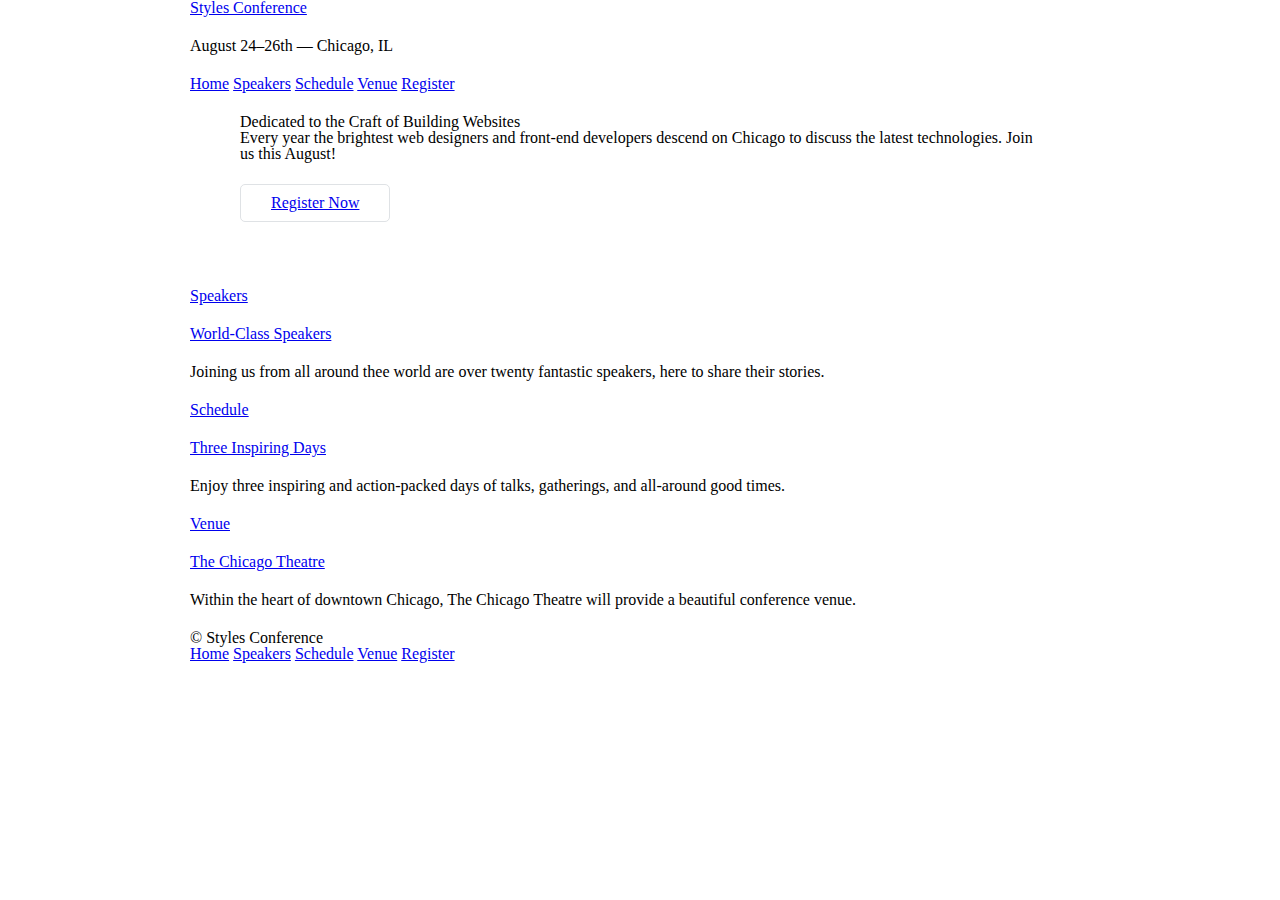
==== foundations/shayhowe_web_development/index.html @ 4efa08f9 "FEAT: complete section 4 of HTML/CSS course" ====
<!DOCTYPE html>
<html lang="en">

    <head>
        <meta charset="UTF-8">
        <title>Styles Conference</title>
        <link rel="stylesheet" href="assets/stylesheets/main.css"/>
    </head>

    <body>

        <!-- Header -->

        <header class="container">
            <h1>
                <a href="index.html">Styles Conference</a>
            </h1>

            <h3>August 24&ndash;26th &mdash; Chicago, IL</h3>

            <nav>
                <a href="index.html">Home</a>
                <a href="speakers.html">Speakers</a>
                <a href="schedule.html">Schedule</a>
                <a href="venue.html">Venue</a>
                <a href="register.html">Register</a>
            </nav>

        </header>

        <!-- Hero -->

        <section class="hero container">

            <h2>Dedicated to the Craft of Building Websites</h2>

            <p>Every year the brightest web designers and front-end developers
                descend on Chicago to discuss the latest technologies.  Join us
                this August!</p>

            <a class="btn btn-alt" href="register.html">Register Now</a>

        </section>

        <!-- Teasers -->

        <section class="container">

            <section>
                <a href="speakers.html">
                    <h5>Speakers</h5>
                    <h3>World-Class Speakers</h3>
                </a>
                <p>Joining us from all around thee world are over twenty fantastic
                    speakers, here to share their stories.</p>
            </section>

            <section>
                <a href="schedule.html">
                    <h5>Schedule</h5>
                    <h3>Three Inspiring Days</h3>
                </a>
                <p>Enjoy three inspiring and action-packed days of talks,
                    gatherings, and all-around good times.</p>
            </section>

            <section>
                <a href="venue.html">
                    <h5>Venue</h5>
                    <h3>The Chicago Theatre</h3>
                </a>
                <p>Within the heart of downtown Chicago, The Chicago Theatre will
                    provide a beautiful conference venue.</p>
            </section>

        </section>

        <!-- Footer -->

        <footer class="container">

            <small>&copy; Styles Conference</small>

            <nav>
                <a href="index.html">Home</a>
                <a href="speakers.html">Speakers</a>
                <a href="schedule.html">Schedule</a>
                <a href="venue.html">Venue</a>
                <a href="register.html">Register</a>
            </nav>

        </footer>

    </body>
</html>
---- foundations/shayhowe_web_development/assets/stylesheets/main.css ----
/* http://meyerweb.com/eric/tools/css/reset/
   v2.0 | 20110126
   License: none (public domain)
*/

html, body, div, span, applet, object, iframe,
h1, h2, h3, h4, h5, h6, p, blockquote, pre,
a, abbr, acronym, address, big, cite, code,
del, dfn, em, img, ins, kbd, q, s, samp,
small, strike, strong, sub, sup, tt, var,
b, u, i, center,
dl, dt, dd, ol, ul, li,
fieldset, form, label, legend,
table, caption, tbody, tfoot, thead, tr, th, td,
article, aside, canvas, details, embed,
figure, figcaption, footer, header, hgroup,
menu, nav, output, ruby, section, summary,
time, mark, audio, video {
	margin: 0;
	padding: 0;
	border: 0;
	font-size: 100%;
	font: inherit;
	vertical-align: baseline;
}
/* HTML5 display-role reset for older browsers */
article, aside, details, figcaption, figure,
footer, header, hgroup, menu, nav, section {
	display: block;
}
body {
	line-height: 1;
}
ol, ul {
	list-style: none;
}
blockquote, q {
	quotes: none;
}
blockquote:before, blockquote:after,
q:before, q:after {
	content: '';
	content: none;
}
table {
	border-collapse: collapse;
	border-spacing: 0;
}

/*
    =========================
    Grid
    =========================
*/
*,
*:before,
*:after {
    -webkit-box-sizing: border-box;
    -moz-box-sizing: border-box;
    box-sizing: border-box;
}

/*
    =========================
    Typography
    =========================
*/

h1, h3, h4, h5, p {
    margin-bottom: 22px;
}

.container {
    margin: 0 auto;
    padding-left: 30px;
    padding-right: 30px;
    width: 960px;
}

/*
    =========================
    Buttons
    =========================
*/

.btn {
    border-radius: 5px;
    display: inline-block;
    margin: 0;
}

.btn-alt {
    border: 1px solid #dfe2e5;
    padding: 10px 30px;
}

/*
    =========================
    Home
    =========================
*/

.hero {
    padding: 22px 80px 66px 80px;
}
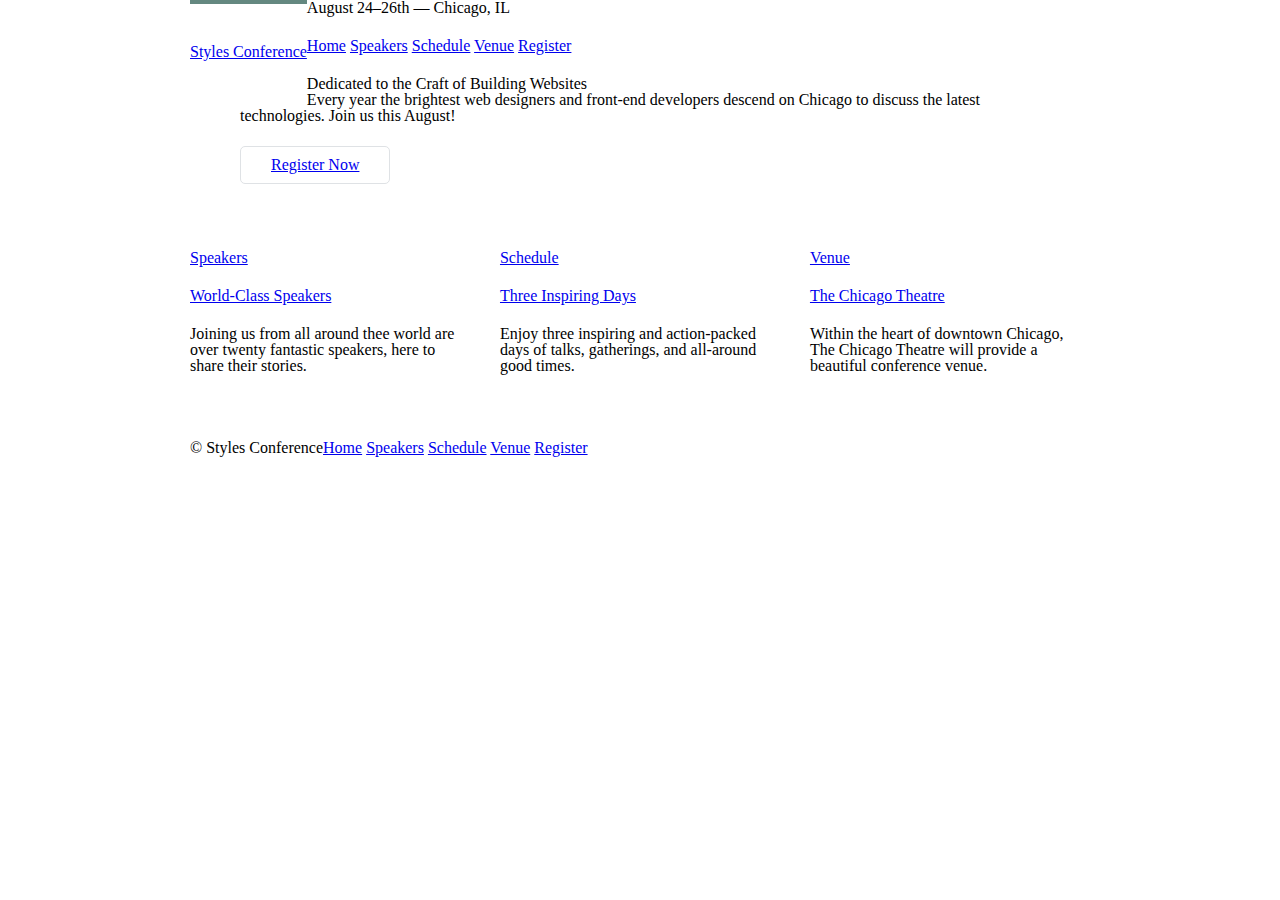
==== commit 31695f9b: "FEAT: add 3 column spacing to web page" ====
--- a/foundations/shayhowe_web_development/index.html
+++ b/foundations/shayhowe_web_development/index.html
@@ -12,7 +12,7 @@
         <!-- Header -->
 
         <header class="container">
-            <h1>
+            <h1 class="logo">
                 <a href="index.html">Styles Conference</a>
             </h1>
 
@@ -44,27 +44,33 @@
 
         <!-- Teasers -->
 
-        <section class="container">
+        <section class="grid">
 
-            <section>
+            <!-- Speakers -->
+
+            <section class="col-1-3">
                 <a href="speakers.html">
                     <h5>Speakers</h5>
                     <h3>World-Class Speakers</h3>
                 </a>
                 <p>Joining us from all around thee world are over twenty fantastic
                     speakers, here to share their stories.</p>
-            </section>
+            </section><!--
 
-            <section>
+            Schedule
+
+            --><section class="col-1-3">
                 <a href="schedule.html">
                     <h5>Schedule</h5>
                     <h3>Three Inspiring Days</h3>
                 </a>
                 <p>Enjoy three inspiring and action-packed days of talks,
                     gatherings, and all-around good times.</p>
-            </section>
+            </section><!--
 
-            <section>
+            Venue
+
+            --><section class="col-1-3">
                 <a href="venue.html">
                     <h5>Venue</h5>
                     <h3>The Chicago Theatre</h3>
@@ -77,7 +83,7 @@
 
         <!-- Footer -->
 
-        <footer class="container">
+        <footer class="primary-footer container group">
 
             <small>&copy; Styles Conference</small>
 
--- a/foundations/shayhowe_web_development/assets/stylesheets/main.css
+++ b/foundations/shayhowe_web_development/assets/stylesheets/main.css
@@ -48,9 +48,9 @@
 }
 
 /*
-    =========================
-    Grid
-    =========================
+=========================
+Grid
+=========================
 */
 *,
 *:before,
@@ -61,26 +61,103 @@
 }
 
 /*
-    =========================
-    Typography
-    =========================
+=========================
+Clearfix
+=========================
+*/
+
+.group:before,
+.group:after {
+    content: "";
+    display: table;
+}
+
+.group:after {
+    clear: both;
+}
+
+.group {
+    clear: both;
+    *zoom: 1;
+}
+
+/*
+=========================
+Typography
+=========================
 */
 
 h1, h3, h4, h5, p {
     margin-bottom: 22px;
 }
 
+.container,
+.grid {
+    margin: 0 auto;
+    width: 960px;
+}
 .container {
-    margin: 0 auto;
     padding-left: 30px;
     padding-right: 30px;
-    width: 960px;
 }
 
 /*
-    =========================
-    Buttons
-    =========================
+=========================
+Columns
+=========================
+*/
+
+.col-1-3 {
+    width: 33.33%
+}
+
+.col-2-3 {
+    width:66.66%;
+}
+
+.col-1-3,
+.col-2-3 {
+    display: inline-block;
+    vertical-align: top;
+}
+
+.grid,
+.col-1-3,
+.col-2-3 {
+    padding-left: 15px;
+    padding-right: 15px;
+}
+
+/*
+=========================
+Primary Header
+=========================
+*/
+
+.logo {
+    border-top: 4px solid #648880;
+    padding: 40px 0 22px 0;
+    float: left;
+}
+
+/*
+=========================
+Primary Footer
+=========================
+*/
+.primary-footer small {
+    float: left;
+}
+
+.primary-footer {
+    padding-bottom: 44px;
+    padding-top: 44px;
+}
+
+/*
+=========================
+Buttons
+=========================
 */
 
 .btn {
@@ -95,11 +172,13 @@
 }
 
 /*
-    =========================
-    Home
-    =========================
+=========================
+Home
+=========================
 */
 
 .hero {
     padding: 22px 80px 66px 80px;
-}+}
+
+
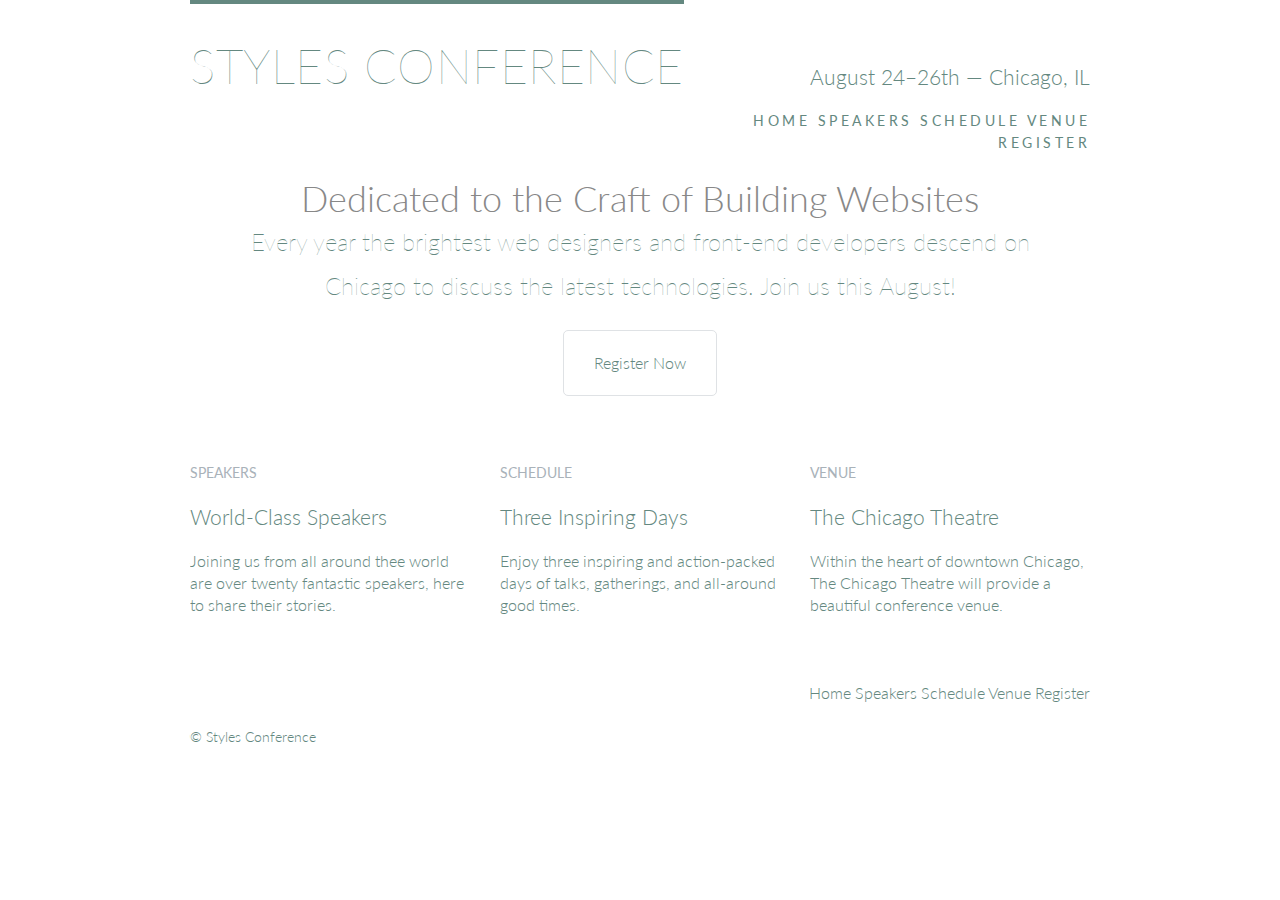
==== commit 636e8a5d: "FEAT: add web page typography" ====
--- a/foundations/shayhowe_web_development/index.html
+++ b/foundations/shayhowe_web_development/index.html
@@ -5,20 +5,23 @@
         <meta charset="UTF-8">
         <title>Styles Conference</title>
         <link rel="stylesheet" href="assets/stylesheets/main.css"/>
+        <link rel="stylesheet"
+              href="https://fonts.googleapis.com/css?family=Lato:100,300,400">
     </head>
 
     <body>
 
         <!-- Header -->
 
-        <header class="container">
+        <header class="container group">
+
             <h1 class="logo">
                 <a href="index.html">Styles Conference</a>
             </h1>
 
-            <h3>August 24&ndash;26th &mdash; Chicago, IL</h3>
+            <h3 class="tagline">August 24&ndash;26th &mdash; Chicago, IL</h3>
 
-            <nav>
+            <nav class="nav primary-nav">
                 <a href="index.html">Home</a>
                 <a href="speakers.html">Speakers</a>
                 <a href="schedule.html">Schedule</a>
@@ -48,7 +51,7 @@
 
             <!-- Speakers -->
 
-            <section class="col-1-3">
+            <section class="teaser col-1-3">
                 <a href="speakers.html">
                     <h5>Speakers</h5>
                     <h3>World-Class Speakers</h3>
@@ -87,7 +90,7 @@
 
             <small>&copy; Styles Conference</small>
 
-            <nav>
+            <nav class="nav">
                 <a href="index.html">Home</a>
                 <a href="speakers.html">Speakers</a>
                 <a href="schedule.html">Schedule</a>
--- a/foundations/shayhowe_web_development/assets/stylesheets/main.css
+++ b/foundations/shayhowe_web_development/assets/stylesheets/main.css
@@ -49,6 +49,17 @@
 
 /*
 =========================
+Custom Styles
+=========================
+*/
+
+body {
+    color: #888;
+    font: 300 16px/22px "Lato", "Open Sans", "helvetica Neue", Arial;
+}
+
+/*
+=========================
 Grid
 =========================
 */
@@ -89,6 +100,40 @@
 
 h1, h3, h4, h5, p {
     margin-bottom: 22px;
+    color: #648880;
+}
+
+h1 {
+    font-size: 36px;
+    line-height: 44px;
+}
+
+h2 {
+    font-size: 24px;
+    line-height: 44px;
+}
+
+h3 {
+    font-size: 21px;
+}
+
+h4 {
+    font-size: 18px;
+}
+
+h5 {
+    color: #a9b2b9;
+    font-size: 14px;
+    font-weight: 400;
+    text-transform: uppercase;
+}
+
+strong {
+    font-weight: 400;
+}
+
+cite, em {
+    font-style: italic;
 }
 
 .container,
@@ -99,6 +144,23 @@
 .container {
     padding-left: 30px;
     padding-right: 30px;
+}
+
+/*
+=========================
+Buttons
+=========================
+*/
+
+.btn {
+    border-radius: 5px;
+    display: inline-block;
+    margin: 0;
+}
+
+.btn-alt {
+    border: 1px solid #dfe2e5;
+    padding: 10px 30px;
 }
 
 /*
@@ -130,23 +192,91 @@
 
 /*
 =========================
+Home
+=========================
+*/
+
+.hero {
+    line-height: 44px;
+    padding: 22px 80px 66px 80px;
+    text-align: center;
+}
+
+.hero h2 {
+    font-size: 36px;
+}
+
+.hero p{
+    font-size: 24px;
+    font-weight: 100;
+}
+
+.teaser a:hover h3 {
+    color: #a9b2b9;
+}
+/*
+
+=========================
+Links
+=========================
+*/
+
+a:hover {
+    color: #a9b2b9;
+}
+
+a {
+    color: #648880;
+    text-decoration: none;
+}
+
+p a {
+    border-bottom: 1px solid #dfe2e5;
+}
+
+/*
+=========================
+Navigation
+=========================
+*/
+
+.nav {
+    text-align: right;
+}
+
+/*
+=========================
 Primary Header
 =========================
 */
 
 .logo {
     border-top: 4px solid #648880;
+    float: left;
+    font-size: 48px;
+    font-weight: 100;
+    letter-spacing: 0.5px;
+    line-height: 44px;
     padding: 40px 0 22px 0;
+    text-transform: uppercase;
+}
+
+.tagline {
+    margin: 66px 0 22px 0;
+    text-align: right;
+}
+
+/*
+=========================
+Primary Footer
+=========================
+*/
+.primary-footer small {
+    color: #648880;
     float: left;
-}
-
-/*
-=========================
-Primary Footer
-=========================
-*/
-.primary-footer small {
-    float: left;
+    font-size: 14px;
+    padding-bottom: 44px;
+    padding-top: 44px;
 }
 
 .primary-footer {
@@ -156,29 +286,12 @@
 
 /*
 =========================
-Buttons
-=========================
-*/
-
-.btn {
-    border-radius: 5px;
-    display: inline-block;
-    margin: 0;
-}
-
-.btn-alt {
-    border: 1px solid #dfe2e5;
-    padding: 10px 30px;
-}
-
-/*
-=========================
-Home
-=========================
-*/
-
-.hero {
-    padding: 22px 80px 66px 80px;
-}
-
-
+Primary Navigation
+=========================
+*/
+.primary-nav {
+    font-size: 14px;
+    font-weight: 400;
+    letter-spacing: .25em;
+    text-transform: uppercase;
+}
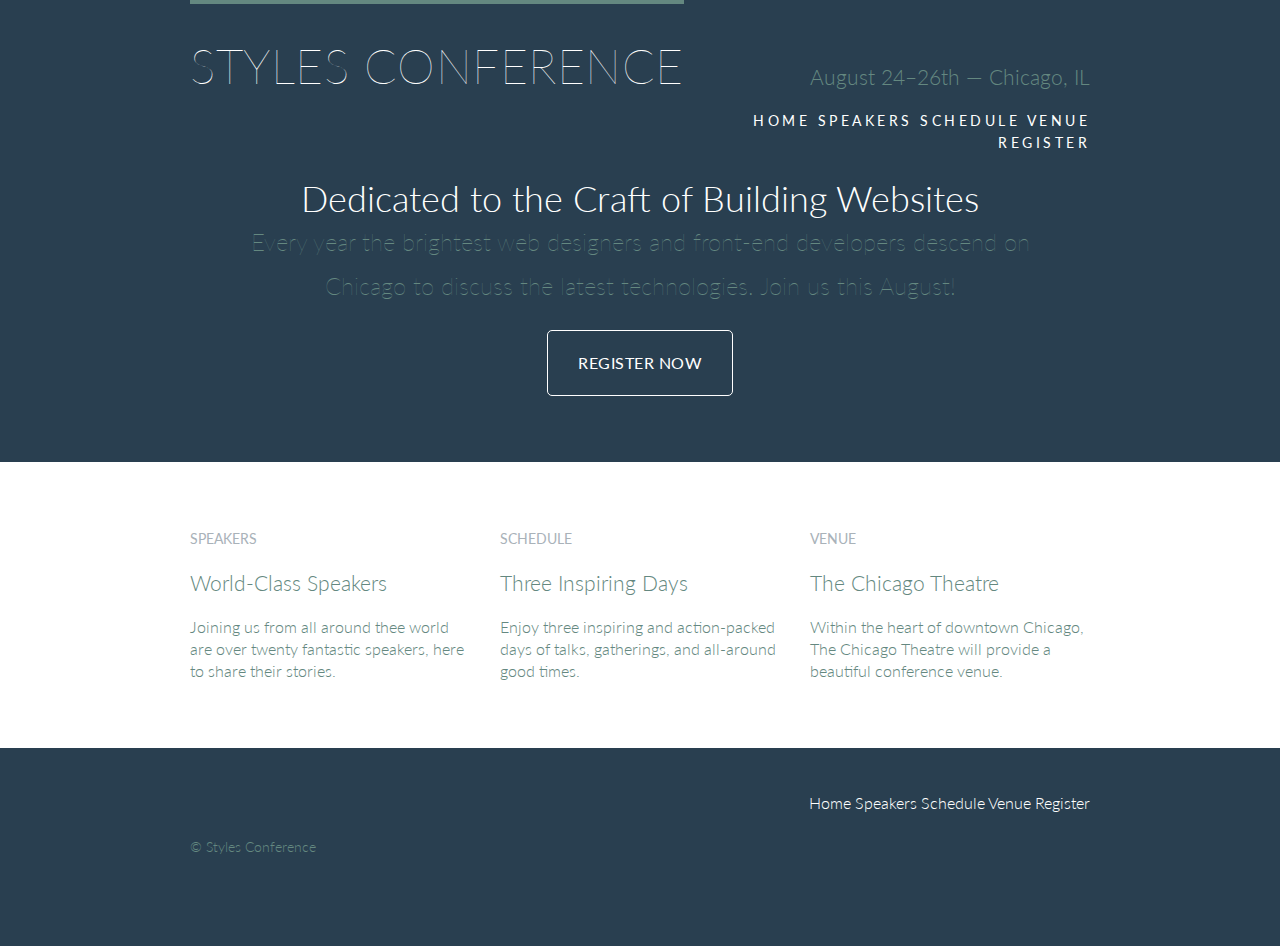
==== commit 68252ee4: "FEAT: add row styling" ====
--- a/foundations/shayhowe_web_development/index.html
+++ b/foundations/shayhowe_web_development/index.html
@@ -13,7 +13,7 @@
 
         <!-- Header -->
 
-        <header class="container group">
+        <header class="primary-header container group">
 
             <h1 class="logo">
                 <a href="index.html">Styles Conference</a>
@@ -47,41 +47,49 @@
 
         <!-- Teasers -->
 
-        <section class="grid">
+        <section class="row">
+            <div class="grid">
 
-            <!-- Speakers -->
+                <!-- Speakers -->
 
-            <section class="teaser col-1-3">
-                <a href="speakers.html">
-                    <h5>Speakers</h5>
-                    <h3>World-Class Speakers</h3>
-                </a>
-                <p>Joining us from all around thee world are over twenty fantastic
-                    speakers, here to share their stories.</p>
-            </section><!--
+                <section class="teaser col-1-3">
+                    <a href="speakers.html">
+                        <h5>Speakers</h5>
+                        <h3>World-Class Speakers</h3>
+                    </a>
+                    <p>
+                        Joining us from all around thee world are over twenty
+                        fantastic speakers, here to share their stories.
+                    </p>
+                </section><!--
 
-            Schedule
+                Schedule
 
-            --><section class="col-1-3">
-                <a href="schedule.html">
-                    <h5>Schedule</h5>
-                    <h3>Three Inspiring Days</h3>
-                </a>
-                <p>Enjoy three inspiring and action-packed days of talks,
-                    gatherings, and all-around good times.</p>
-            </section><!--
+                --><section class="teaser col-1-3">
+                    <a href="schedule.html">
+                        <h5>Schedule</h5>
+                        <h3>Three Inspiring Days</h3>
+                    </a>
+                    <p>
+                        Enjoy three inspiring and action-packed days of talks,
+                        gatherings, and all-around good times.
+                    </p>
+                </section><!--
 
-            Venue
+                Venue
 
-            --><section class="col-1-3">
-                <a href="venue.html">
-                    <h5>Venue</h5>
-                    <h3>The Chicago Theatre</h3>
-                </a>
-                <p>Within the heart of downtown Chicago, The Chicago Theatre will
-                    provide a beautiful conference venue.</p>
-            </section>
+                --><section class="teaser col-1-3">
+                    <a href="venue.html">
+                        <h5>Venue</h5>
+                        <h3>The Chicago Theatre</h3>
+                    </a>
+                    <p>
+                        Within the heart of downtown Chicago, The Chicago
+                        Theatre will provide a beautiful conference venue.
+                    </p>
+                </section>
 
+            </div>
         </section>
 
         <!-- Footer -->
--- a/foundations/shayhowe_web_development/assets/stylesheets/main.css
+++ b/foundations/shayhowe_web_development/assets/stylesheets/main.css
@@ -54,6 +54,7 @@
 */
 
 body {
+    background: #293f50;
     color: #888;
     font: 300 16px/22px "Lato", "Open Sans", "helvetica Neue", Arial;
 }
@@ -94,6 +95,18 @@
 
 /*
 =========================
+Rows
+=========================
+*/
+
+.row {
+    background: #fff;
+    min-width: 960px;
+    padding: 66px 0 44px 0;
+}
+
+/*
+=========================
 Typography
 =========================
 */
@@ -154,13 +167,23 @@
 
 .btn {
     border-radius: 5px;
+    color: #fff;
+    cursor: pointer;
     display: inline-block;
+    font-weight: 400;
+    letter-spacing: 0.5px;
     margin: 0;
+    text-transform: uppercase;
 }
 
 .btn-alt {
-    border: 1px solid #dfe2e5;
+    border: 1px solid #fff;
     padding: 10px 30px;
+}
+
+.btn-alt:hover {
+    background: #fff;
+    color: #648880;
 }
 
 /*
@@ -197,6 +220,7 @@
 */
 
 .hero {
+    color: #fff;
     line-height: 44px;
     padding: 22px 80px 66px 80px;
     text-align: center;
@@ -246,7 +270,7 @@
 
 /*
 =========================
-Primary Header
+Primary Header Footer
 =========================
 */
 
@@ -266,11 +290,6 @@
     text-align: right;
 }
 
-/*
-=========================
-Primary Footer
-=========================
-*/
 .primary-footer small {
     color: #648880;
     float: left;
@@ -282,6 +301,16 @@
 .primary-footer {
     padding-bottom: 44px;
     padding-top: 44px;
+}
+
+.primary-header a,
+.primary-footer a {
+    color: #fff;
+}
+
+.primary-header a:hover,
+.primary-footer a:hover {
+    color: #648880;
 }
 
 /*
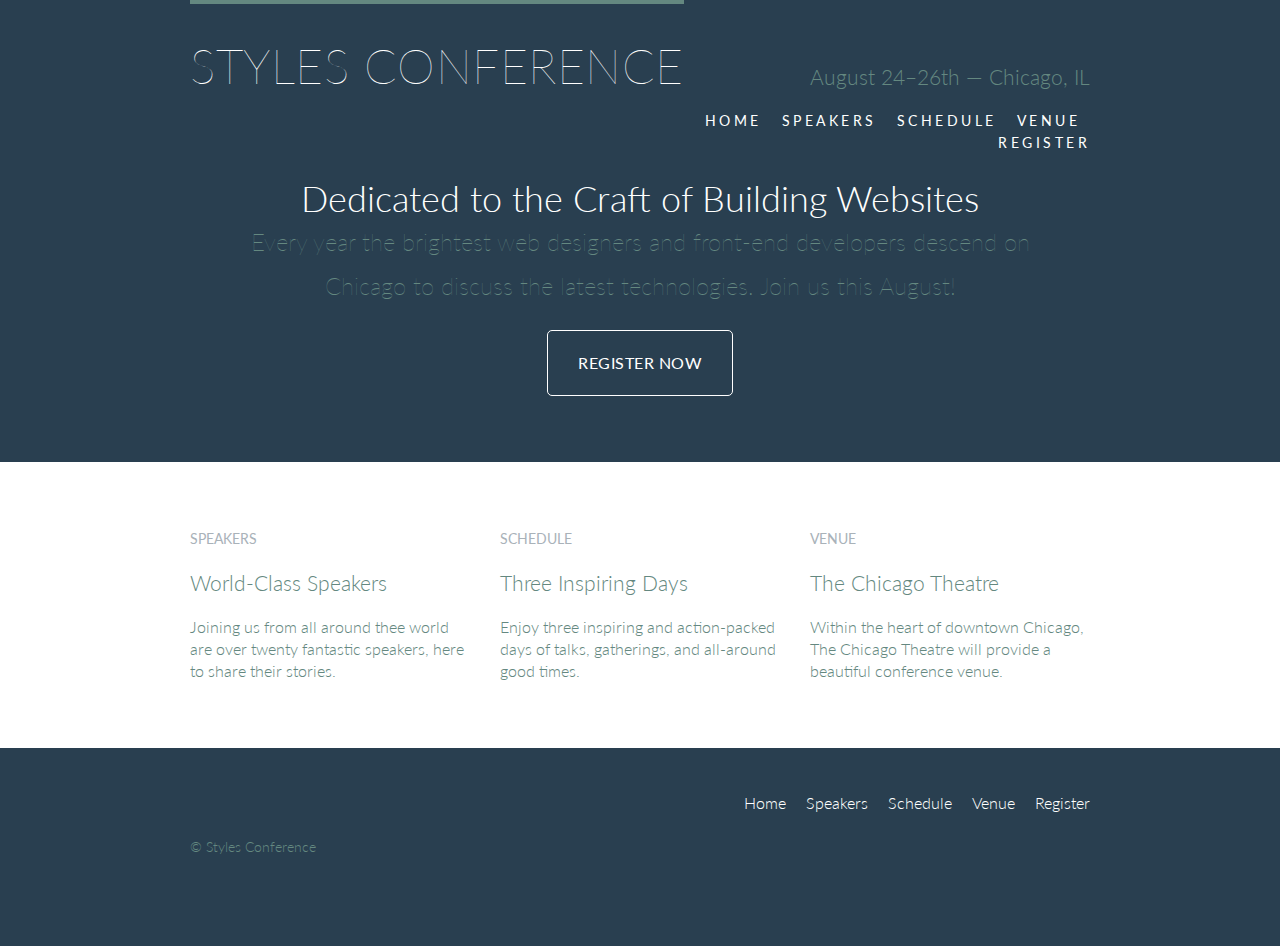
==== commit ce39536d: "FEAT: add lists to pages" ====
--- a/foundations/shayhowe_web_development/index.html
+++ b/foundations/shayhowe_web_development/index.html
@@ -22,11 +22,13 @@
             <h3 class="tagline">August 24&ndash;26th &mdash; Chicago, IL</h3>
 
             <nav class="nav primary-nav">
-                <a href="index.html">Home</a>
-                <a href="speakers.html">Speakers</a>
-                <a href="schedule.html">Schedule</a>
-                <a href="venue.html">Venue</a>
-                <a href="register.html">Register</a>
+                <ul>
+                    <li><a href="index.html">Home</a></li><!--
+                    --><li><a href="speakers.html">Speakers</a></li><!--
+                    --><li><a href="schedule.html">Schedule</a></li><!--
+                    --><li><a href="venue.html">Venue</a></li><!--
+                    --><li><a href="register.html">Register</a></li>
+                </ul>
             </nav>
 
         </header>
@@ -99,11 +101,13 @@
             <small>&copy; Styles Conference</small>
 
             <nav class="nav">
-                <a href="index.html">Home</a>
-                <a href="speakers.html">Speakers</a>
-                <a href="schedule.html">Schedule</a>
-                <a href="venue.html">Venue</a>
-                <a href="register.html">Register</a>
+                <ul>
+                    <li><a href="index.html">Home</a></li><!--
+                    --><li><a href="speakers.html">Speakers</a></li><!--
+                    --><li><a href="schedule.html">Schedule</a></li><!--
+                    --><li><a href="venue.html">Venue</a></li><!--
+                    --><li><a href="register.html">Register</a></li>
+                </ul>
             </nav>
 
         </footer>
--- a/foundations/shayhowe_web_development/assets/stylesheets/main.css
+++ b/foundations/shayhowe_web_development/assets/stylesheets/main.css
@@ -99,10 +99,22 @@
 =========================
 */
 
+.row,
+.row-alt {
+    min-width: 960px;
+}
+
 .row {
     background: #fff;
-    min-width: 960px;
     padding: 66px 0 44px 0;
+}
+
+.row-alt {
+    background: #cbe2c1;
+    background: -webkit-linear-gradient(to right, #a1d3b0, #f6f1d3);
+    background:    -moz-linear-gradient(to right, #a1d3b0, #f6f1d3);
+    background:         linear-gradient(to right, #a1d3b0, #f6f1d3);
+    padding: 44px 0 22px 0;
 }
 
 /*
@@ -157,6 +169,21 @@
 .container {
     padding-left: 30px;
     padding-right: 30px;
+}
+
+/*
+=========================
+Leads
+=========================
+*/
+
+.lead {
+    text-align: center;
+}
+
+.lead p {
+    font-size: 21px;
+    line-height: 33px;
 }
 
 /*
@@ -264,8 +291,25 @@
 =========================
 */
 
+.primary-nav {
+    font-size: 14px;
+    font-weight: 400;
+    letter-spacing: .25em;
+    text-transform: uppercase;
+}
+
 .nav {
     text-align: right;
+}
+
+.nav li {
+    display: inline-block;
+    margin: 0 10px;
+    vertical-align: top;
+}
+
+.nav li:last-child {
+    margin-right: 0;
 }
 
 /*
@@ -315,12 +359,18 @@
 
 /*
 =========================
-Primary Navigation
-=========================
-*/
-.primary-nav {
-    font-size: 14px;
-    font-weight: 400;
-    letter-spacing: .25em;
-    text-transform: uppercase;
-}
+Speakers
+=========================
+*/
+
+.speaker-info {
+    border: 1px solid #dfe2e5;
+    border-radius: 5px;
+    margin-top: 88px;
+    padding: 22px 0;
+    text-align: center;
+}
+
+.speaker {
+    margin-bottom: 44px;
+}
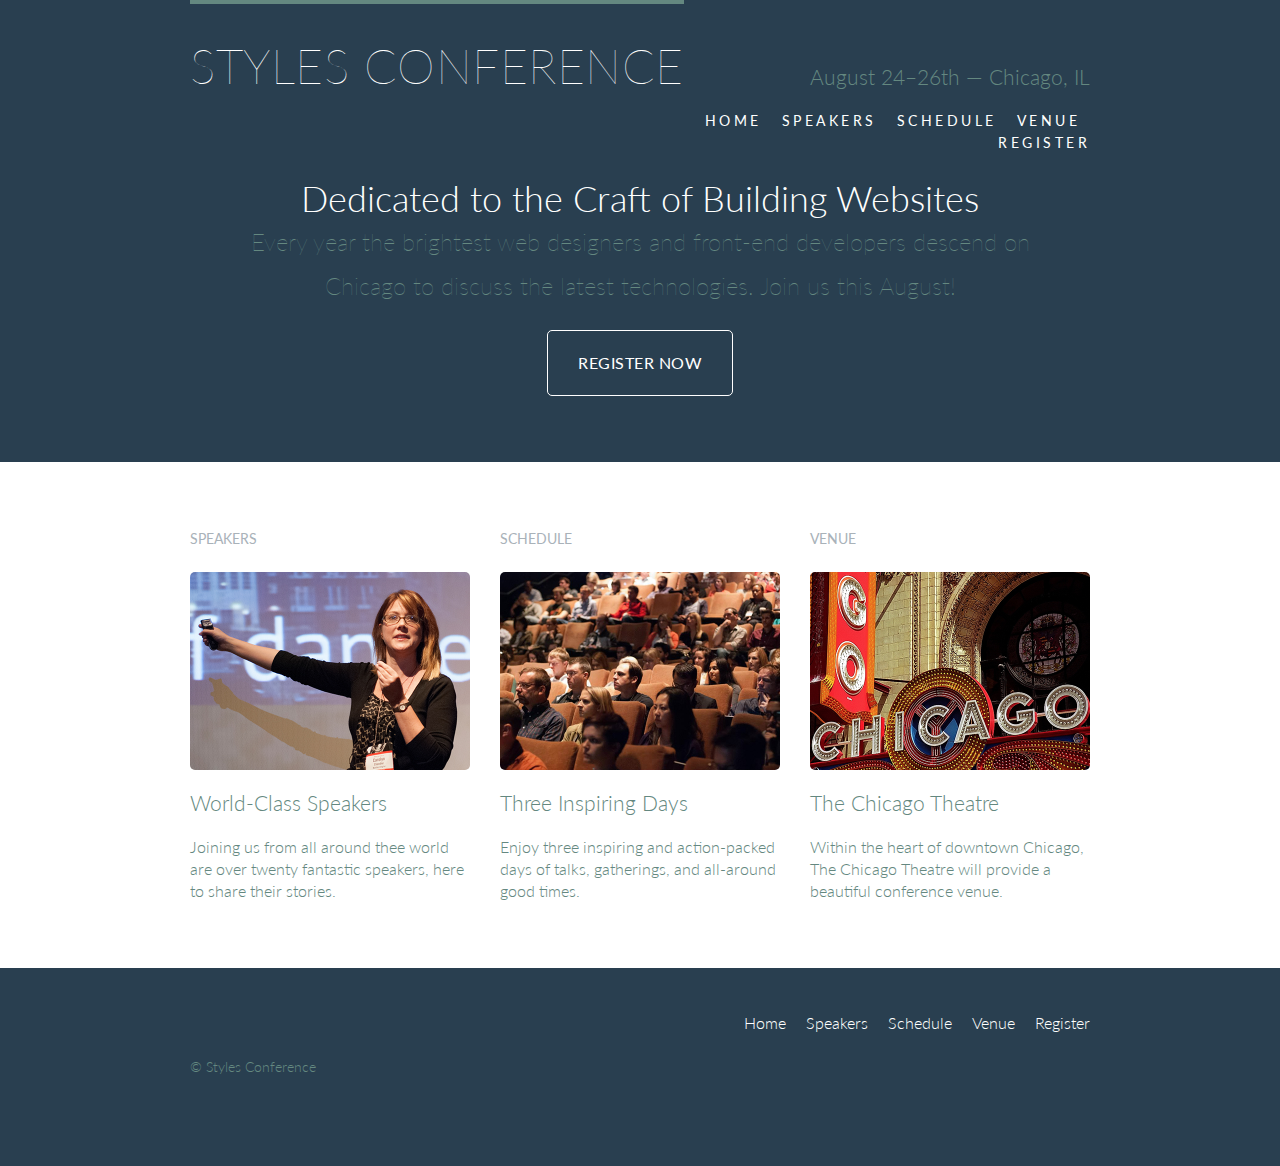
==== commit 73daec27: "FEAT: add images" ====
--- a/foundations/shayhowe_web_development/index.html
+++ b/foundations/shayhowe_web_development/index.html
@@ -55,8 +55,10 @@
                 <!-- Speakers -->
 
                 <section class="teaser col-1-3">
+                    <h5>Speakers</h5>
                     <a href="speakers.html">
-                        <h5>Speakers</h5>
+                        <img src="assets/images/home/speakers.jpg"
+                             alt="Professional Speaker">
                         <h3>World-Class Speakers</h3>
                     </a>
                     <p>
@@ -68,8 +70,10 @@
                 Schedule
 
                 --><section class="teaser col-1-3">
+                    <h5>Schedule</h5>
                     <a href="schedule.html">
-                        <h5>Schedule</h5>
+                        <img src="assets/images/home/schedule.jpg"
+                             alt="Conference Schedule">
                         <h3>Three Inspiring Days</h3>
                     </a>
                     <p>
@@ -81,8 +85,10 @@
                 Venue
 
                 --><section class="teaser col-1-3">
+                    <h5>Venue</h5>
                     <a href="venue.html">
-                        <h5>Venue</h5>
+                        <img src="assets/images/home/venue.jpg"
+                             alt="Venue">
                         <h3>The Chicago Theatre</h3>
                     </a>
                     <p>
--- a/foundations/shayhowe_web_development/assets/stylesheets/main.css
+++ b/foundations/shayhowe_web_development/assets/stylesheets/main.css
@@ -262,6 +262,13 @@
     font-weight: 100;
 }
 
+.teaser img{
+    border-radius: 5px;
+    display: block;
+    margin-bottom: 22px;
+    max-width: 100%;
+}
+
 .teaser a:hover h3 {
     color: #a9b2b9;
 }
@@ -367,10 +374,17 @@
     border: 1px solid #dfe2e5;
     border-radius: 5px;
     margin-top: 88px;
-    padding: 22px 0;
+    padding-bottom: 22px;
     text-align: center;
 }
 
 .speaker {
     margin-bottom: 44px;
 }
+
+.speaker-info img {
+    border-radius: 50%;
+    height: 130px;
+    margin: -66px 0 22px 0;
+    vertical-align: top;
+}
